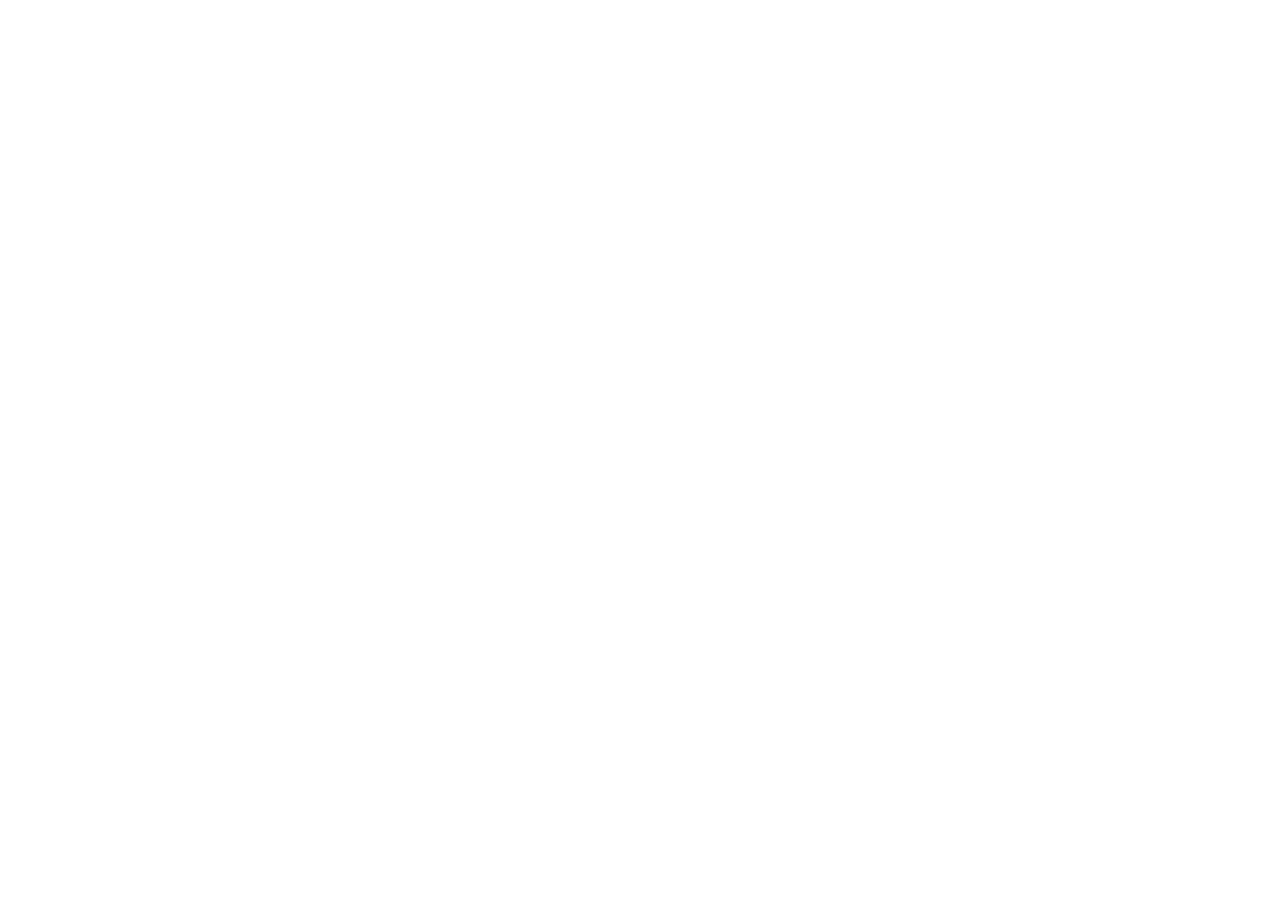
==== public/index.html @ 45b9554e "Initialize project using Create React App" ====
<!DOCTYPE html>
<html lang="en">
  <head>
    <meta charset="utf-8" />
    <link rel="icon" href="%PUBLIC_URL%/favicon.ico" />
    <meta name="viewport" content="width=device-width, initial-scale=1" />
    <meta name="theme-color" content="#000000" />
    <meta
      name="description"
      content="Web site created using create-react-app"
    />
    <link rel="apple-touch-icon" href="%PUBLIC_URL%/logo192.png" />
    <!--
      manifest.json provides metadata used when your web app is installed on a
      user's mobile device or desktop. See https://developers.google.com/web/fundamentals/web-app-manifest/
    -->
    <link rel="manifest" href="%PUBLIC_URL%/manifest.json" />
    <!--
      Notice the use of %PUBLIC_URL% in the tags above.
      It will be replaced with the URL of the `public` folder during the build.
      Only files inside the `public` folder can be referenced from the HTML.

      Unlike "/favicon.ico" or "favicon.ico", "%PUBLIC_URL%/favicon.ico" will
      work correctly both with client-side routing and a non-root public URL.
      Learn how to configure a non-root public URL by running `npm run build`.
    -->
    <title>React App</title>
  </head>
  <body>
    <noscript>You need to enable JavaScript to run this app.</noscript>
    <div id="root"></div>
    <!--
      This HTML file is a template.
      If you open it directly in the browser, you will see an empty page.

      You can add webfonts, meta tags, or analytics to this file.
      The build step will place the bundled scripts into the <body> tag.

      To begin the development, run `npm start` or `yarn start`.
      To create a production bundle, use `npm run build` or `yarn build`.
    -->
  </body>
</html>
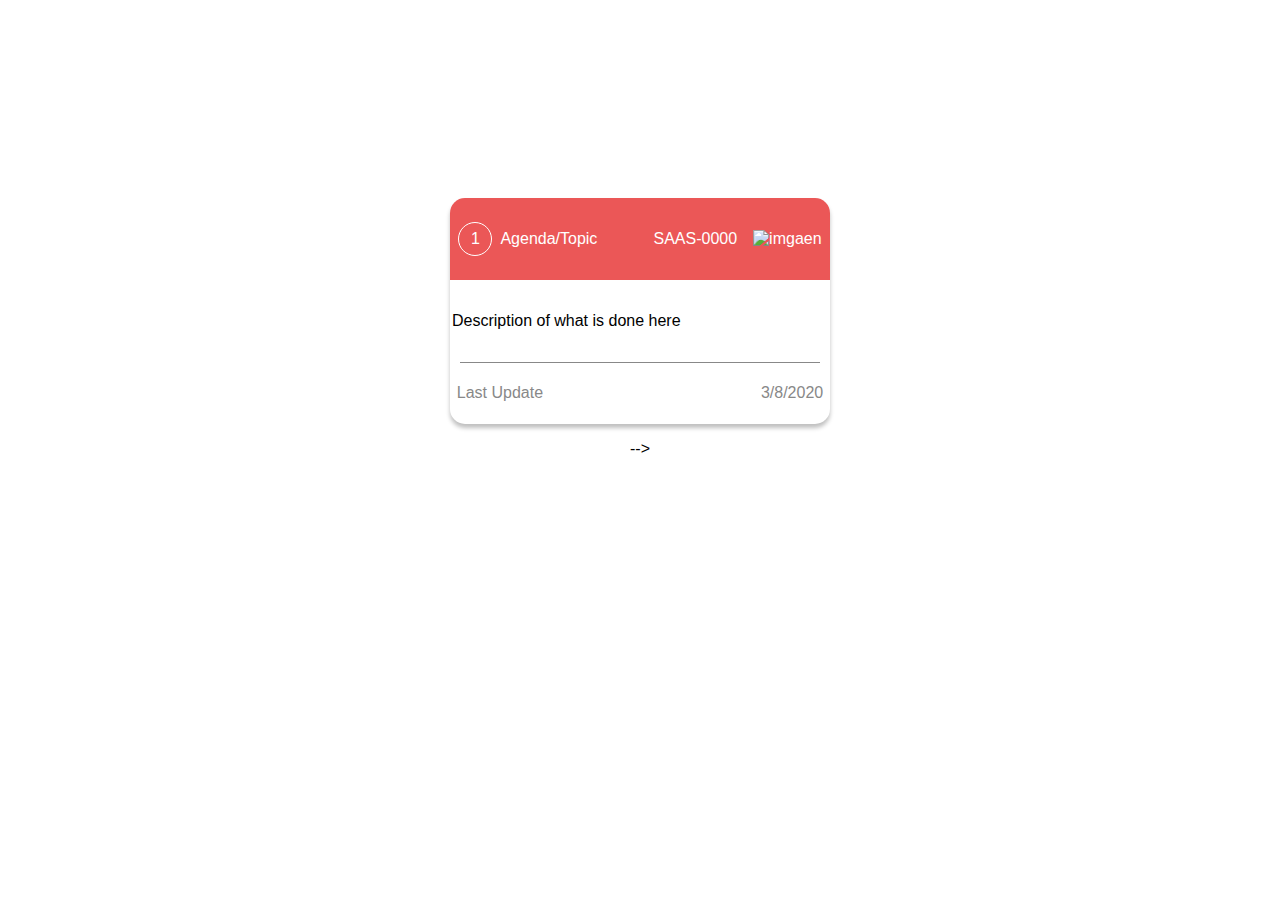
==== commit 3aa746fa: "Primer componente" ====
--- a/public/index.html
+++ b/public/index.html
@@ -9,7 +9,10 @@
       name="description"
       content="Web site created using create-react-app"
     />
-    <link rel="apple-touch-icon" href="%PUBLIC_URL%/logo192.png" />
+  
+    <link rel="stylesheet" href="styles.css">
+    <link rel="stylesheet" href="desktop1024.css" media="screen and (min-width: 1024px)">
+    <link rel="stylesheet" href="desktop1440.css" media="screen and (min-width: 1440px)">
     <!--
       manifest.json provides metadata used when your web app is installed on a
       user's mobile device or desktop. See https://developers.google.com/web/fundamentals/web-app-manifest/
@@ -24,20 +27,32 @@
       work correctly both with client-side routing and a non-root public URL.
       Learn how to configure a non-root public URL by running `npm run build`.
     -->
-    <title>React App</title>
+    <title>Hira Helper</title>
   </head>
   <body>
-    <noscript>You need to enable JavaScript to run this app.</noscript>
-    <div id="root"></div>
-    <!--
-      This HTML file is a template.
-      If you open it directly in the browser, you will see an empty page.
+    <div class="card">
+      <div class="card_header red">
+          <div class="tittle">
+              <div class="circle">1</div>
+              <p>Agenda/Topic</p>
+          </div>
+          <div class="id">
+              <p>SAAS-0000</p>
+              <img src="img/icon.svg" alt="imgaen" >
+          </div>
+      </div>
+      <div class="card_section">
+          <p>Description of what is done here</p>
+      </div>
+      <div class="card_footer">
+          <p>Last Update</p>
+          <p>3/8/2020</p>
+      </div>
+  </div>
+  
 
-      You can add webfonts, meta tags, or analytics to this file.
-      The build step will place the bundled scripts into the <body> tag.
 
-      To begin the development, run `npm start` or `yarn start`.
-      To create a production bundle, use `npm run build` or `yarn build`.
+  <script src="./index.js" type="module"></script>
     -->
   </body>
 </html>
--- a/public/styles.css
+++ b/public/styles.css
@@ -0,0 +1,79 @@
+*{
+    margin: 2;
+    padding: 2;
+    box-sizing: border-box;
+}
+body{
+    align-items: center;
+    flex-direction: column;
+    min-height: 40em;
+    display: flex;
+    justify-content: center;
+    font-family: sans-serif;
+}
+.card{
+    width: 30%;
+    box-shadow: 0px 4px 4px rgba(0, 0, 0, 0.25);
+    border-radius: 15px;
+    margin-bottom: 1em;
+}
+.card .card_header{
+    width: 100%;
+    align-items: center;
+    padding: 1em .5em;
+    border-top-left-radius: 15px;
+    border-top-right-radius: 15px;
+    display: flex;
+    justify-content: space-between;
+    color: #ffff;
+}
+.red{
+    background-color: #EB5757;
+}
+.purple{
+    background-color: #9B51E0;
+}
+.blue{
+    background-color: #21A1C9;
+}
+.card .card_header .tittle, .id{
+    display: flex;
+    align-items: center;
+}
+.card .card_header .circle{
+    display: flex;
+    justify-content: center;
+    align-items: center;
+    width: 32px;
+    height: 32px;
+    border-radius: 50%;
+    border: 1px solid #ffff;
+    padding: 1em;
+}
+.card .card_header .tittle p{
+    margin-left: .5em;
+}
+.card .card_header .id p{
+    margin-right: 1em;
+}
+.card .card_section{
+    padding: 1em .10em;
+}
+.card .card_footer{
+    position: relative;
+    align-items: center;
+    color: #888888;
+    padding: .4em;
+    display: flex;
+    justify-content: space-between;
+    border-radius: 10px;
+}
+.card .card_footer:before{
+    content: '';
+    position: absolute;
+    width: 95%;
+    margin-left: 2.5%;
+    top: 0;
+    left: 0;
+    border-top: 1px solid #888888;
+}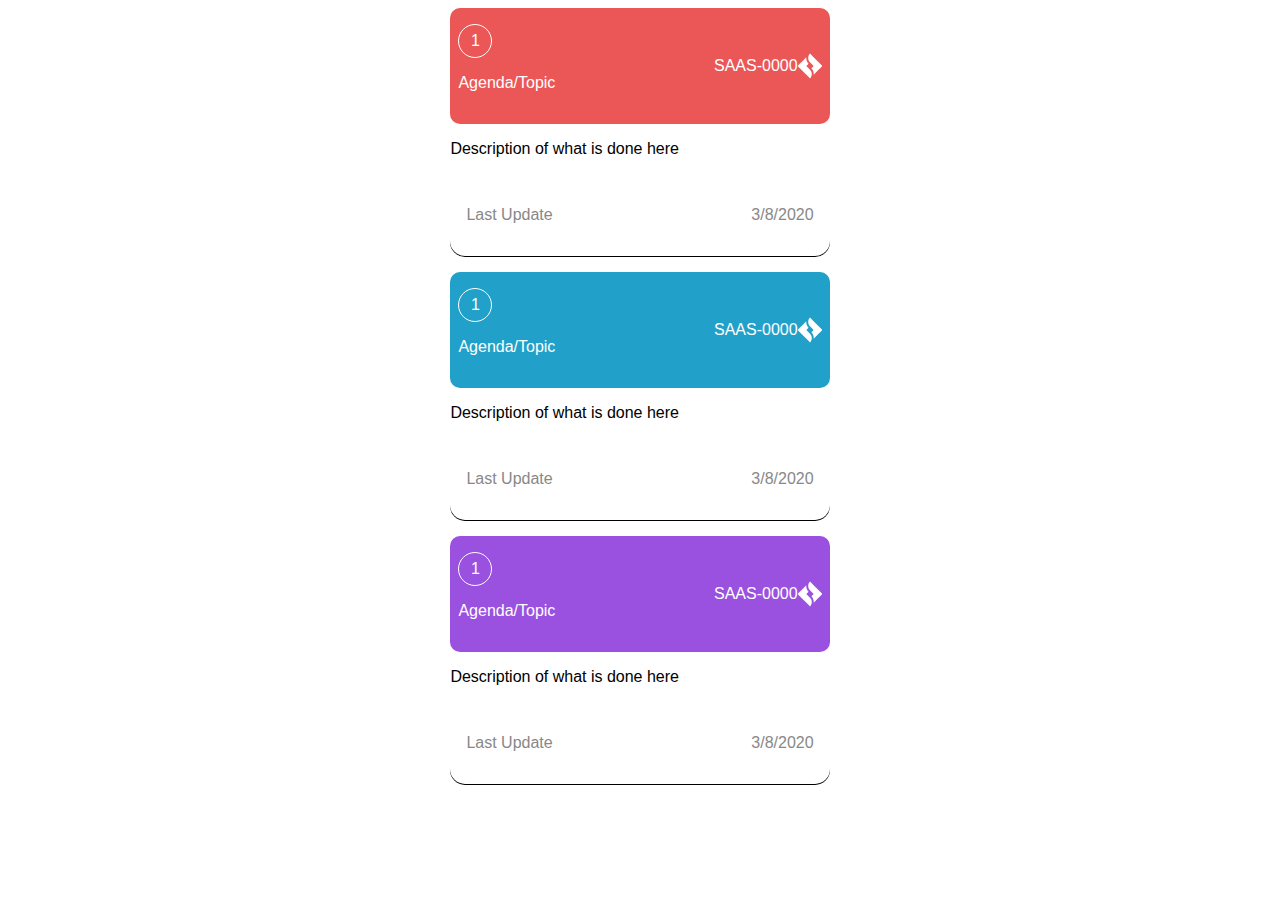
==== commit 9269f9f3: "final project" ====
--- a/public/index.html
+++ b/public/index.html
@@ -48,11 +48,48 @@
           <p>Last Update</p>
           <p>3/8/2020</p>
       </div>
-  </div>
-  
+      </div>
+      <div class="card">
+        <div class="card_header blue">
+            <div class="tittle">
+                <div class="circle">1</div>
+                <p>Agenda/Topic</p>
+            </div>
+            <div class="id">
+                <p>SAAS-0000</p>
+                <img src="img/icon.svg" alt="imgaen" >
+            </div>
+        </div>
+        <div class="card_section">
+            <p>Description of what is done here</p>
+        </div>
+        <div class="card_footer">
+            <p>Last Update</p>
+            <p>3/8/2020</p>
+        </div>
+        </div>
+        <div class="card">
+          <div class="card_header purple  ">
+              <div class="tittle">
+                  <div class="circle">1</div>
+                  <p>Agenda/Topic</p>
+              </div>
+              <div class="id">
+                  <p>SAAS-0000</p>
+                  <img src="img/icon.svg" alt="imgaen" >
+              </div>
+          </div>
+          <div class="card_section">
+              <p>Description of what is done here</p>
+          </div>
+          <div class="card_footer">
+              <p>Last Update</p>
+              <p>3/8/2020</p>
+          </div>
+          </div>
 
 
   <script src="./index.js" type="module"></script>
-    -->
+  
   </body>
 </html>
--- a/public/styles.css
+++ b/public/styles.css
@@ -1,19 +1,16 @@
 *{
-    margin: 2;
-    padding: 2;
     box-sizing: border-box;
 }
 body{
-    align-items: center;
     flex-direction: column;
     min-height: 40em;
+    align-items: center;
     display: flex;
-    justify-content: center;
     font-family: sans-serif;
 }
 .card{
     width: 30%;
-    box-shadow: 0px 4px 4px rgba(0, 0, 0, 0.25);
+    box-shadow: 0px 1px 0px black;
     border-radius: 15px;
     margin-bottom: 1em;
 }
@@ -21,11 +18,33 @@
     width: 100%;
     align-items: center;
     padding: 1em .5em;
-    border-top-left-radius: 15px;
-    border-top-right-radius: 15px;
+    border-radius: 10px;
+;
     display: flex;
     justify-content: space-between;
-    color: #ffff;
+    color: white;
+}
+.card.tittle,.id{
+    display: flex;
+    align-items: center;
+}
+.card  .circle{
+    display: flex;
+    justify-content: center;
+    align-items: center;
+    width: 32px;
+    height: 32px;
+    border-radius: 50%;
+    border: 1px solid white;
+    padding: 1em;
+}
+.card_footer{
+    position: relative;
+    color: #888888;
+    padding: 1em;
+    display: flex;
+    justify-content: space-between;
+    border-radius: 10px;
 }
 .red{
     background-color: #EB5757;
@@ -35,45 +54,4 @@
 }
 .blue{
     background-color: #21A1C9;
-}
-.card .card_header .tittle, .id{
-    display: flex;
-    align-items: center;
-}
-.card .card_header .circle{
-    display: flex;
-    justify-content: center;
-    align-items: center;
-    width: 32px;
-    height: 32px;
-    border-radius: 50%;
-    border: 1px solid #ffff;
-    padding: 1em;
-}
-.card .card_header .tittle p{
-    margin-left: .5em;
-}
-.card .card_header .id p{
-    margin-right: 1em;
-}
-.card .card_section{
-    padding: 1em .10em;
-}
-.card .card_footer{
-    position: relative;
-    align-items: center;
-    color: #888888;
-    padding: .4em;
-    display: flex;
-    justify-content: space-between;
-    border-radius: 10px;
-}
-.card .card_footer:before{
-    content: '';
-    position: absolute;
-    width: 95%;
-    margin-left: 2.5%;
-    top: 0;
-    left: 0;
-    border-top: 1px solid #888888;
 }